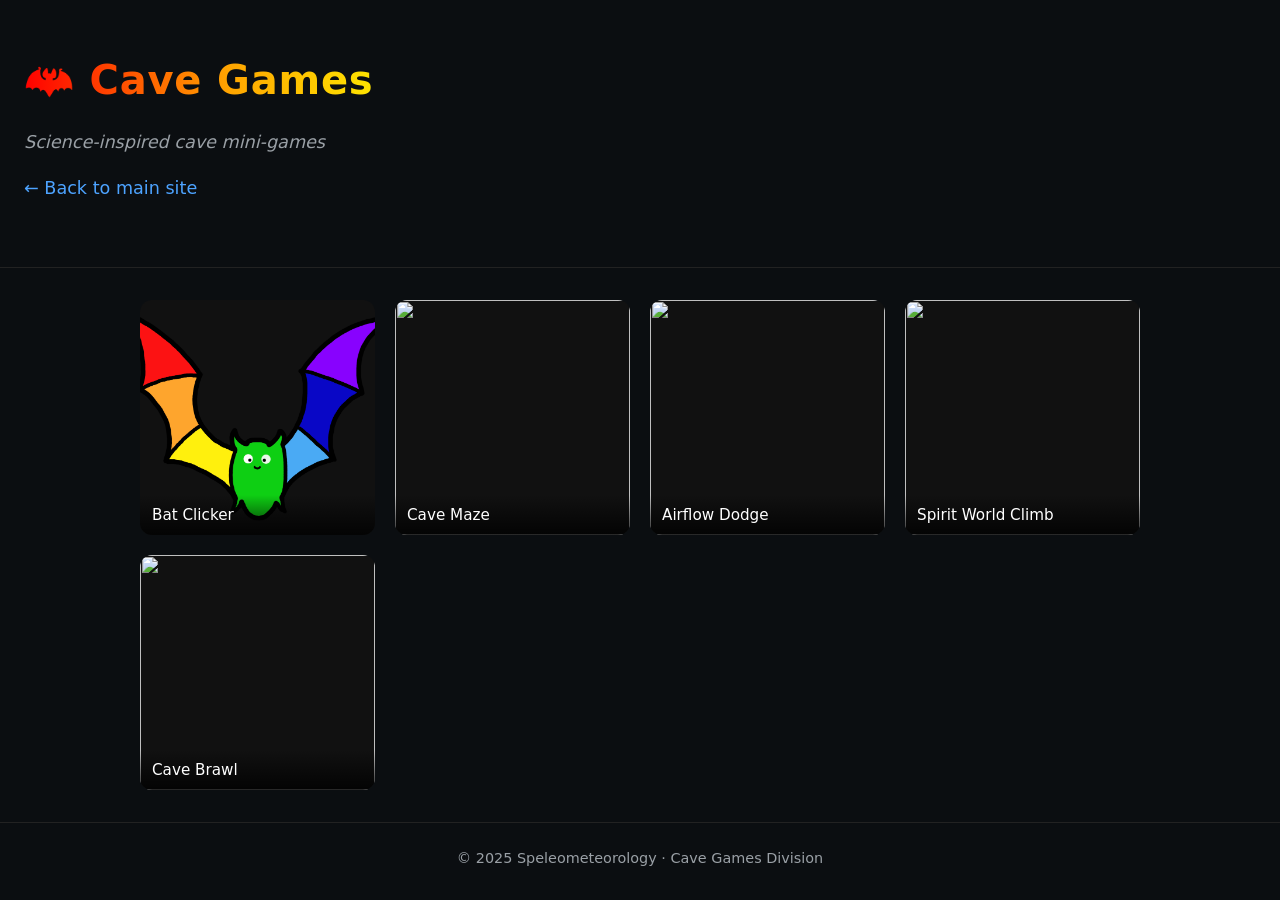
==== games/index.html @ 0dcf233b "Update index.html" ====
<!DOCTYPE html>
<html lang="en">
<head>
  <meta charset="UTF-8">
  <title>Games | Speleometeorology</title>
  <meta name="viewport" content="width=device-width, initial-scale=1.0">
  <link rel="stylesheet" href="../style.css">
</head>

<body>

<header>
  <h1>🦇 Cave Games</h1>
  <p class="tagline">Science-inspired cave mini-games</p>
  <p><a href="../index.html">← Back to main site</a></p>
</header>

<main>
  <section>
    <div class="game-cards">

      <a href="bat-clicker.html" class="game-card">
        <img src="../Bat2.png">
        <span class="caption">Bat Clicker</span>
      </a>

      <a href="cave-maze.html" class="game-card">
        <img src="../bat.png">
        <span class="caption">Cave Maze</span>
      </a>

      <a href="airflow-dodge.html" class="game-card">
        <img src="../bat.png">
        <span class="caption">Airflow Dodge</span>
      </a>

      <a href="rope-climb.html" class="game-card">
        <img src="../bat.png">
        <span class="caption">Spirit World Climb</span>
      </a>

       <a href="cave-brawl.html" class="game-card">
        <img src="../bat.png">
        <span class="caption">Cave Brawl</span>
      </a>

    </div>
  </section>
</main>

<footer>
  © 2025 Speleometeorology · Cave Games Division
</footer>

</body>
</html>
---- style.css ----
:root {
  --bg: #0b0e11;
  --fg: #e6e6e6;
  --accent: #4da3ff;
  --muted: #9aa0a6;
}

body {
  margin: 0;
  font-family: system-ui, -apple-system, BlinkMacSystemFont, "Segoe UI",
               Roboto, Oxygen, Ubuntu, Cantarell, "Helvetica Neue", Arial,
               sans-serif;
  background-color: var(--bg);
  color: var(--fg);
  line-height: 1.6;
}

header {
  padding: 3rem 1.5rem;
  border-bottom: 1px solid #222;
}

.header-container {
  display: flex;
  flex-wrap: wrap;
  align-items: center;
  gap: 1.5rem;
  margin-bottom: 1rem;
}

.header-container img {
  width: 120px;  /* adjust as needed */
  height: auto;
  border-radius: 8px;
  border: 1px solid #222;
}


header h1 {
  margin: 0;
  font-size: 2.5rem;
  letter-spacing: 0.02em;

  /* Rainbow gradient text */
  background: linear-gradient(90deg, red, orange, yellow, green, blue, indigo, violet);
  -webkit-background-clip: text;
  -webkit-text-fill-color: transparent;
}


header p {
  max-width: 800px;
  margin-top: 1rem;
  color: var(--muted);
  font-size: 1.1rem;
}

main {
  max-width: 1000px;
  padding: 2rem 1.5rem;
  margin: auto;
}

/* Default h2 styling */
h2 {
  margin-bottom: 0.5rem;
}

/* Page layout */
.layout {
  display: flex;
  max-width: 1400px;
  margin: auto;
}

/* Sidebar */
.sidebar {
  width: 220px;
  padding: 2rem 1.5rem;
  background-color: #0f1216;
  border-right: 1px solid #222;
  position: sticky;
  top: 0;
  height: 100vh;
}

.sidebar h3 {
  margin-top: 0;
  color: #800080; /* purple accent */
}

/* Sidebar links */
.sidebar ul {
  list-style: none;
  padding: 0;
  margin: 1rem 0 0;
}

.sidebar li {
  margin-bottom: 0.75rem;
}

.sidebar a {
  color: var(--fg);
  text-decoration: none;
  font-size: 0.95rem;
}

.sidebar a:hover {
  color: var(--accent);
}

/* Main content spacing */
.layout main {
  flex: 1;
  padding: 2rem 2.5rem;
}

/* Responsive: hide sidebar on small screens */
@media (max-width: 900px) {
  .layout {
    flex-direction: column;
  }

  .sidebar {
    width: 100%;
    height: auto;
    position: relative;
    border-right: none;
    border-bottom: 1px solid #222;
  }
}



/* Rainbow colors per section using IDs */
section#what h2 {
  color: #FF0000; /* Red */
}

section#biography h2 {
  color: #FF7F00; /* Orange */
}

section#research h2 {
  color: #FFFF00; /* Yellow */
}

section#projects h2 {
  color: #00FF00; /* Green */
}

section#resources h2 {
  color: #0000FF; /* Blue */
}

section#contact h2 {
  color: #8A2BE2; /* Purple */
}


a {
  color: var(--accent);
  text-decoration: none;
}

a:hover {
  text-decoration: underline;
}

ul {
  padding-left: 1.2rem;
}

footer {
  border-top: 1px solid #222;
  padding: 1.5rem;
  text-align: center;
  color: var(--muted);
  font-size: 0.9rem;
}

.tagline {
  font-style: italic;
  color: var(--muted);
}

/* Biography section flex */
.bio-container {
  display: flex;
  flex-wrap: wrap;
  gap: 1.5rem;
  align-items: flex-start;
}

.bio-container img {
  width: 220px;
  max-width: 100%;
  border-radius: 8px;
  border: 1px solid #222;
}

.bio-container p {
  max-width: 650px;
}

/* Banner container with relative positioning */
.banner-container {
  position: relative;
  width: 100%;
  max-height: 400px;   /* adjust as needed */
  overflow: hidden;
}

/* Banner image fills the container */
.banner-container img {
  width: 100%;
  height: 100%;
  object-fit: cover;
  display: block;
}

/* Text overlay on top of banner */
.banner-text {
  position: absolute;
  top: 20%;             /* vertically center */
  left: 50%;            /* horizontally center */
  transform: translate(-50%, -50%);
  text-align: center;
  color: white;         /* text color on banner */
  text-shadow: 2px 2px 6px rgba(0,0,0,0.8); /* makes text visible */
}

/* Title styling (optional rainbow gradient) */
.banner-text h1 {
  font-size: 3rem;
  margin: 0;

  background: linear-gradient(90deg, red, orange, yellow, green, blue, indigo, violet);
  -webkit-background-clip: text;
  -webkit-text-fill-color: transparent;
}

/* Tagline styling */
.banner-text .tagline {
  font-size: 1.2rem;
  color: var(--muted);
  text-shadow: 1px 1px 4px rgba(0,0,0,0.7);
}


/* Header text below banner */
.header-text {
  display: flex;
  flex-direction: column;
  align-items: center;
  text-align: center;
  gap: 0.5rem;
  margin-top: 1rem;
}

/* Sub-header below main title in banner */
/* Sub-header below main title in banner with rainbow gradient */
.banner-text .subheader {
  font-size: 1.5rem;
  margin: 0.5rem 0;

  /* Rainbow gradient text */
  background: linear-gradient(90deg, red, orange, yellow, green, blue, indigo, violet);
  -webkit-background-clip: text;
  -webkit-text-fill-color: transparent;
  background-clip: text; /* standard */
  text-shadow: 1px 1px 4px rgba(0,0,0,0.8); /* optional for readability on banner */
}


/* Optional: smaller intro text */
.intro {
  max-width: 900px;
  margin: 1.5rem auto;
  text-align: center;
  color: var(--muted);
}

.photo-credit {
  font-size: 0.8rem;
  color: var(--muted);
  margin-top: 0.3rem;
  font-style: italic;
}

#cv-frame {
  width: 100%;
  height: calc(100vh - 120px); /* leaves space for header/footer */
}

/* Resources cards container */
/* ===========================
   GENERIC RESOURCE CARDS
   =========================== */

.resource-cards {
  display: grid;
  grid-template-columns: repeat(auto-fit, minmax(240px, 1fr));
  gap: 1.25rem;
}

/* Resource card */
.resource-card {
  display: block;
  padding: 1.25rem;
  background: #111;
  border-radius: 12px;
  text-decoration: none;
  color: var(--fg);
  border: 1px solid #2a2a2a;
  transition: transform 0.2s ease;
  position: relative;
}

/* Headings */
.resource-card h3 {
  margin-top: 0;
  margin-bottom: 0.5rem;
  font-size: 1.15rem;
}

/* Body text */
.resource-card p {
  margin: 0;
  color: var(--muted);
  font-size: 0.95rem;
}

/* Rainbow border on hover */
.resource-card::before {
  content: "";
  position: absolute;
  inset: -2px;
  border-radius: 14px;
  background: linear-gradient(
    90deg,
    red,
    orange,
    yellow,
    green,
    blue,
    indigo,
    violet
  );
  opacity: 0;
  z-index: -1;
  transition: opacity 0.2s ease;
}

.resource-card:hover::before {
  opacity: 1;
}

.resource-card:hover {
  transform: translateY(-2px);
}



.bat {
  position: fixed;
  width: 40px; /* adjust bat size */
  height: auto;
  z-index: 1000;
  pointer-events: none;
  animation-name: fly;
  animation-timing-function: linear;
  animation-iteration-count: infinite;
}

@keyframes fly {
  0% {
    transform: translateY(0) rotate(0deg);
    opacity: 0;
  }
  10% {
    opacity: 1;
  }
  100% {
    transform: translateY(100vh) rotate(360deg);
    opacity: 0;
  }
}
/* Game cards container (optional, for consistency) */
.game-cards {
  display: grid;
  grid-template-columns: repeat(auto-fit, minmax(200px, 1fr));
  gap: 1.25rem;
}

/* Individual game card */
.game-card {
  position: relative;
  aspect-ratio: 1 / 1;   /* 🔒 makes card square */
  border-radius: 12px;
  overflow: hidden;
  background: #111;
  text-decoration: none;
  color: white;
  display: block;
}


/* Card photo sizing */
.game-card img {
  position: absolute;
  inset: 0;               /* top:0 right:0 bottom:0 left:0 */
  width: 100%;
  height: 100%;
  object-fit: cover;      /* fills card, no distortion */
  display: block;
}

/* Caption overlay */
.game-card .caption {
  position: absolute;
  bottom: 0;
  width: 100%;
  padding: 0.5rem 0.75rem;
  background: linear-gradient(
    to top,
    rgba(0,0,0,0.8),
    rgba(0,0,0,0)
  );
  font-size: 0.95rem;
}

/* Game page */
#bat-clicker {
  text-align: center;
  margin-top: 2rem;
}

#game-area {
  position: relative;
  height: 35px;
  max-width: 80px;
  margin: auto;
  background: #111;
  border: 1px solid #222;
  border-radius: 12px;
  overflow: hidden;
}

#score {
  position: absolute;
  top: 10px;
  left: 10px;
  font-weight: bold;
  z-index: 10;
}

.bat {
  position: absolute;
  width: 40px;
  cursor: pointer;
  user-select: none;
}

/* Rope climb game */
#rope-game {
  text-align: center;
  margin-top: 2rem;
}

#rope-area {
  position: relative;
  width: 200px;
  height: 300px;
  margin: 1rem auto;
  background: url('spiritworld.HEIC') no-repeat center center;
  background-size: cover;
  background: #111;
  border: 1px solid #222;
  border-radius: 12px;
  overflow: hidden;
}

/* Rope */
#rope {
  position: absolute;
  left: 50%;
  top: 0;
  width: 6px;
  height: 100%;
  background: repeating-linear-gradient(
    to bottom,
    #ccc,
    #ccc 10px,
    #888 10px,
    #888 20px
  );
  transform: translateX(-50%);
}

/* Climber */
#climber {
  position: absolute;
  bottom: 0;
  left: 50%;
  width: 20px;
  height: 20px;
  background: white;
  border-radius: 50%;
  transform: translateX(-50%);
}

/* Avatar selection */
#avatar-select {
  margin-bottom: 1rem;
}

/* Avatar container */
.avatars {
  display: flex;
  justify-content: center;
  gap: 1.5rem; /* increase gap for bigger avatars */
  margin-top: 0.5rem;
}

/* Individual avatar */
.avatar {
  display: flex;
  flex-direction: column;
  align-items: center;
  cursor: pointer;
  border: 2px solid transparent;
  border-radius: 8px;
  padding: 6px; /* slightly larger padding */
  transition: transform 0.2s, border-color 0.2s;
}

/* Avatar image */
.avatar img {
  width: 50px;  /* increased from 60px */
  height: 50px; /* increased from 60px */
  border-radius: 50%;
  object-fit: cover;
}

/* Avatar name label */
.avatar-name {
  margin-top: 0.25rem;
  font-size: 1rem; /* slightly larger font */
  color: var(--fg);
  text-align: center;
}

/* Selected avatar highlight */
.avatar.selected {
  border-color: #FFD700;
  transform: scale(1.15); /* slightly bigger scale on selection */
}
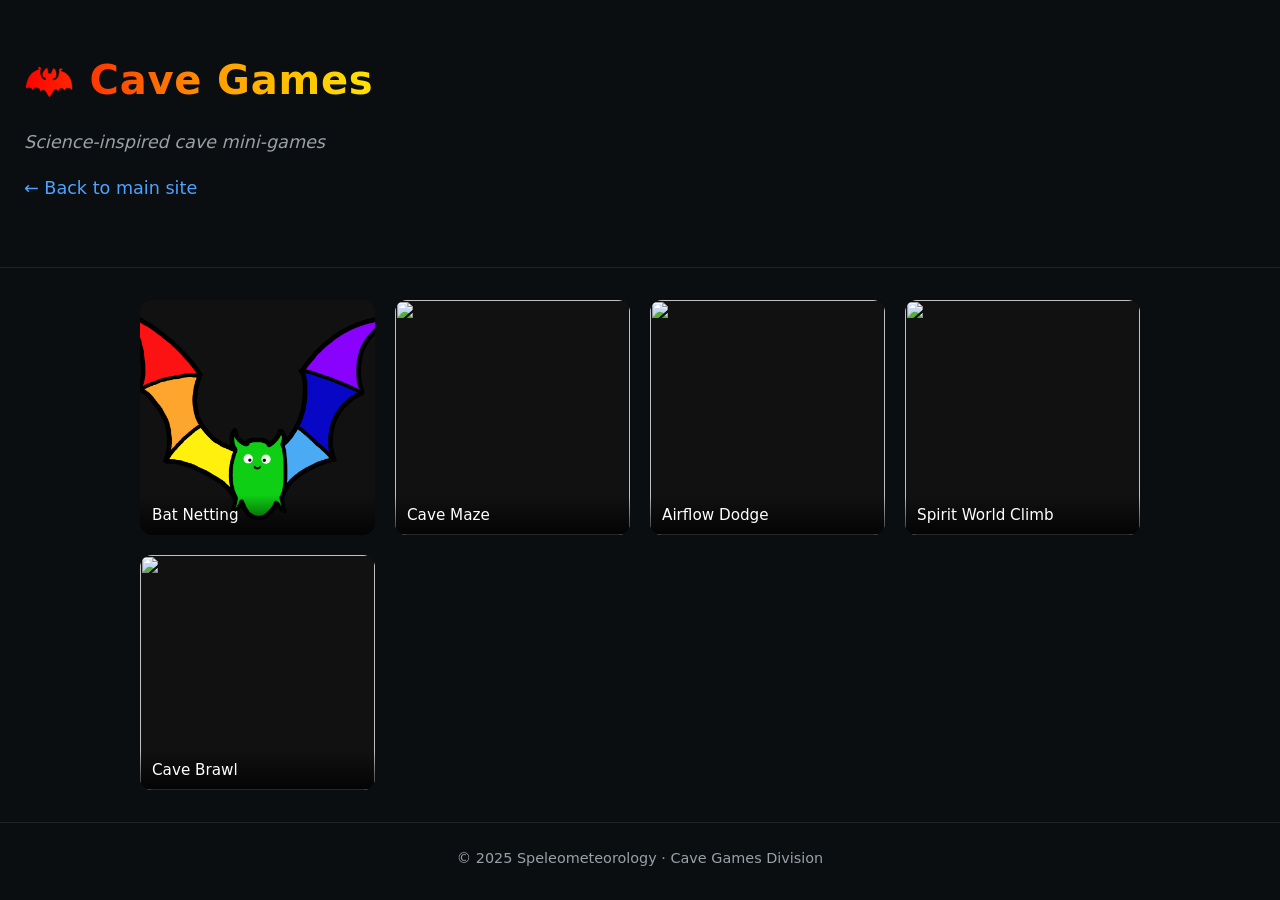
==== commit 6aa9d6d0: "Update index.html" ====
--- a/games/index.html
+++ b/games/index.html
@@ -21,7 +21,7 @@
 
       <a href="bat-clicker.html" class="game-card">
         <img src="../Bat2.png">
-        <span class="caption">Bat Clicker</span>
+        <span class="caption">Bat Netting</span>
       </a>
 
       <a href="cave-maze.html" class="game-card">
--- a/style.css
+++ b/style.css
@@ -158,6 +158,11 @@
   color: #8A2BE2; /* Purple */
 }
 
+section#cave games h2 {
+  color: #FF0090; /* Magenta */
+}
+
+
 
 a {
   color: var(--accent);
@@ -228,7 +233,7 @@
   transform: translate(-50%, -50%);
   text-align: center;
   color: white;         /* text color on banner */
-  text-shadow: 2px 2px 6px rgba(0,0,0,0.8); /* makes text visible */
+  text-shadow: 2px 2px 6px rgba(0,0,0,0.1); /* makes text visible */
 }
 
 /* Title styling (optional rainbow gradient) */
@@ -245,7 +250,7 @@
 .banner-text .tagline {
   font-size: 1.2rem;
   color: var(--muted);
-  text-shadow: 1px 1px 4px rgba(0,0,0,0.7);
+  text-shadow: 1px 1px 4px rgba(0,0,0,0.1);
 }
 
 
@@ -270,7 +275,7 @@
   -webkit-background-clip: text;
   -webkit-text-fill-color: transparent;
   background-clip: text; /* standard */
-  text-shadow: 1px 1px 4px rgba(0,0,0,0.8); /* optional for readability on banner */
+  text-shadow: 1px 1px 4px rgba(0,0,0,0.1); /* optional for readability on banner */
 }
 
 
@@ -361,6 +366,76 @@
   transform: translateY(-2px);
 }
 
+/* ===========================
+   PLAY BUTTON CARD
+   =========================== */
+
+.play-card {
+  position: relative;
+  width: 220px;
+  height: 140px;
+  border-radius: 14px;
+  background: #111;
+  border: 1px solid #222;
+  text-decoration: none;
+  color: white;
+
+  display: flex;
+  flex-direction: column;
+  justify-content: center;
+  align-items: center;
+  gap: 0.4rem;
+
+  transition: transform 0.2s ease;
+}
+
+/* Triangle play icon */
+.play-icon {
+  font-size: 5rem;
+  line-height: 1;
+  color: white;
+}
+
+/* Label text */
+.play-label {
+  font-size: 2rem;
+  letter-spacing: 0.05em;
+  text-transform: uppercase;
+  color: var(--muted);
+}
+
+/* Hover lift */
+.play-card:hover {
+  transform: translateY(-3px);
+}
+
+/* Rainbow border on hover */
+.play-card::before {
+  content: "";
+  position: absolute;
+  inset: -2px;
+  border-radius: 16px;
+ background: radial-gradient(
+    circle at top,
+    #2a2a2a 0%,
+    #141414 45%,
+    #0b0e11 100%
+  );
+  border: 1px solid #222;
+  text-decoration: none;
+  color: white;
+
+  display: flex;
+  flex-direction: column;
+  justify-content: center;
+  align-items: center;
+  gap: 0.4rem;
+  transition: opacity 0.2s ease;
+}
+
+.play-card:hover::before {
+  opacity: 1;
+}
 
 
 .bat {
@@ -439,14 +514,18 @@
 
 #game-area {
   position: relative;
-  height: 35px;
-  max-width: 80px;
+  width: 100%;
+  height: 400px; /* adjust height as needed */
   margin: auto;
-  background: #111;
   border: 1px solid #222;
   border-radius: 12px;
   overflow: hidden;
-}
+
+  /* Cave background */
+  background: url('carlsbad-cavern-NYawn.jpg') no-repeat center center;
+  background-size: cover;
+}
+
 
 #score {
   position: absolute;
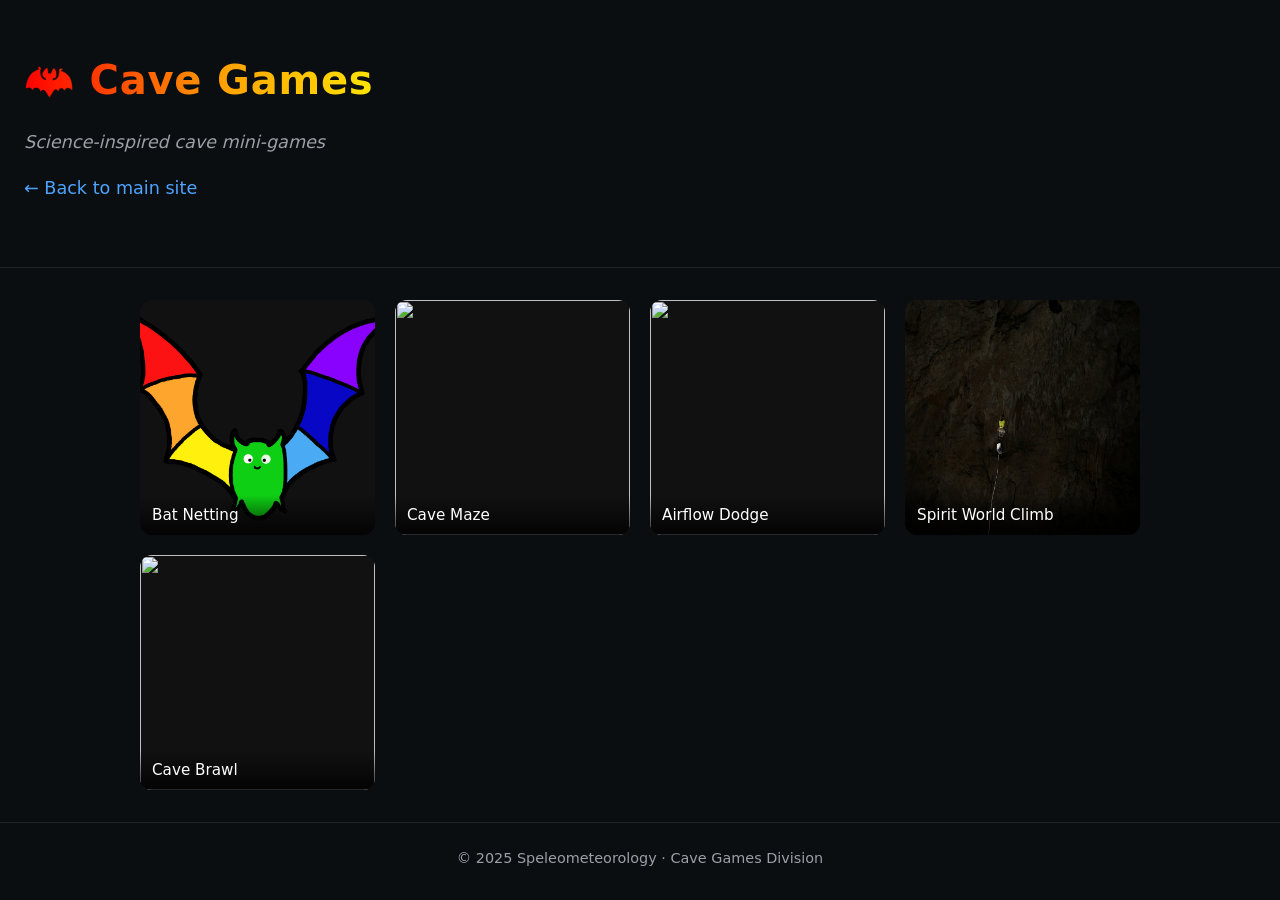
==== commit 6a632789: "Update index.html" ====
--- a/games/index.html
+++ b/games/index.html
@@ -34,8 +34,8 @@
         <span class="caption">Airflow Dodge</span>
       </a>
 
-      <a href="rope-climb.html" class="game-card">
-        <img src="../bat.png">
+      <a href="spirit-world-climb.html" class="game-card">
+        <img src="../spirit-world-climb.JPEG">
         <span class="caption">Spirit World Climb</span>
       </a>
 
--- a/style.css
+++ b/style.css
@@ -159,7 +159,7 @@
 }
 
 section#cave games h2 {
-  color: #FF0090; /* Magenta */
+  color: #FF00FF; /* Magenta */
 }
 
 
@@ -415,21 +415,18 @@
   position: absolute;
   inset: -2px;
   border-radius: 16px;
- background: radial-gradient(
-    circle at top,
-    #2a2a2a 0%,
-    #141414 45%,
-    #0b0e11 100%
+ background: linear-gradient(
+    90deg,
+    red,
+    orange,
+    yellow,
+    green,
+    blue,
+    indigo,
+    violet
   );
-  border: 1px solid #222;
-  text-decoration: none;
-  color: white;
-
-  display: flex;
-  flex-direction: column;
-  justify-content: center;
-  align-items: center;
-  gap: 0.4rem;
+  opacity: 0;
+  z-index: -1;
   transition: opacity 0.2s ease;
 }
 
@@ -512,6 +509,21 @@
   margin-top: 2rem;
 }
 
+@keyframes flap {
+  0% { transform: rotate(0deg); }
+  50% { transform: rotate(-15deg); }
+  100% { transform: rotate(0deg); }
+}
+
+.bat {
+  position: absolute;
+  height: auto;
+  cursor: pointer;
+  z-index: 1;
+  user-select: none;
+}
+
+
 #game-area {
   position: relative;
   width: 100%;
@@ -522,7 +534,7 @@
   overflow: hidden;
 
   /* Cave background */
-  background: url('carlsbad-cavern-NYawn.jpg') no-repeat center center;
+  background: url('games/carlsbad-cavern-NYawn.jpg') no-repeat center center;
   background-size: cover;
 }
 
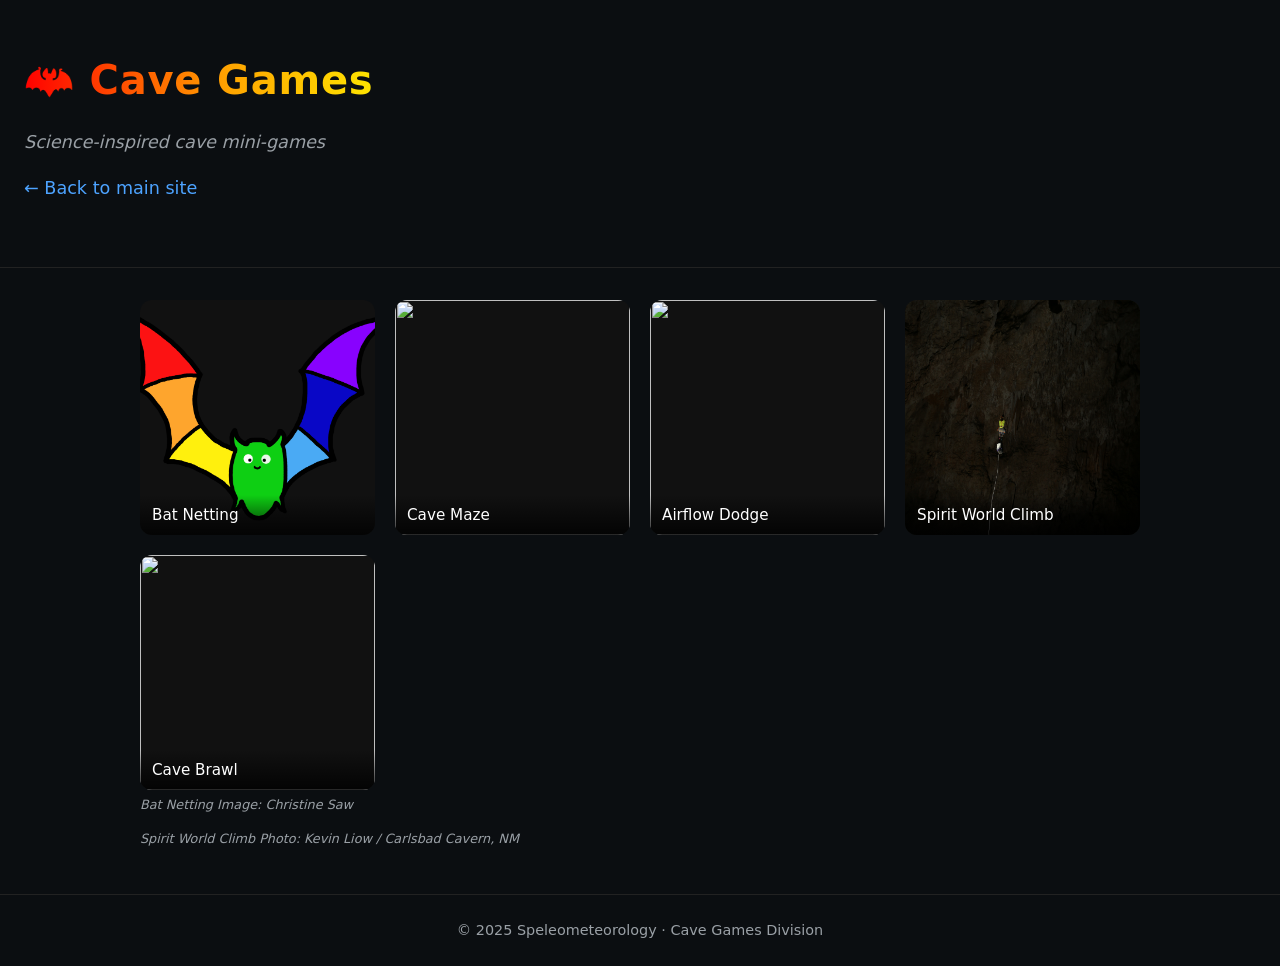
==== commit ecaa098f: "Update index.html" ====
--- a/games/index.html
+++ b/games/index.html
@@ -46,6 +46,9 @@
 
     </div>
   </section>
+
+<p class="photo-credit">Bat Netting Image: Christine Saw</p>
+<p class="photo-credit">Spirit World Climb Photo: Kevin Liow / Carlsbad Cavern, NM</p>
 </main>
 
 <footer>
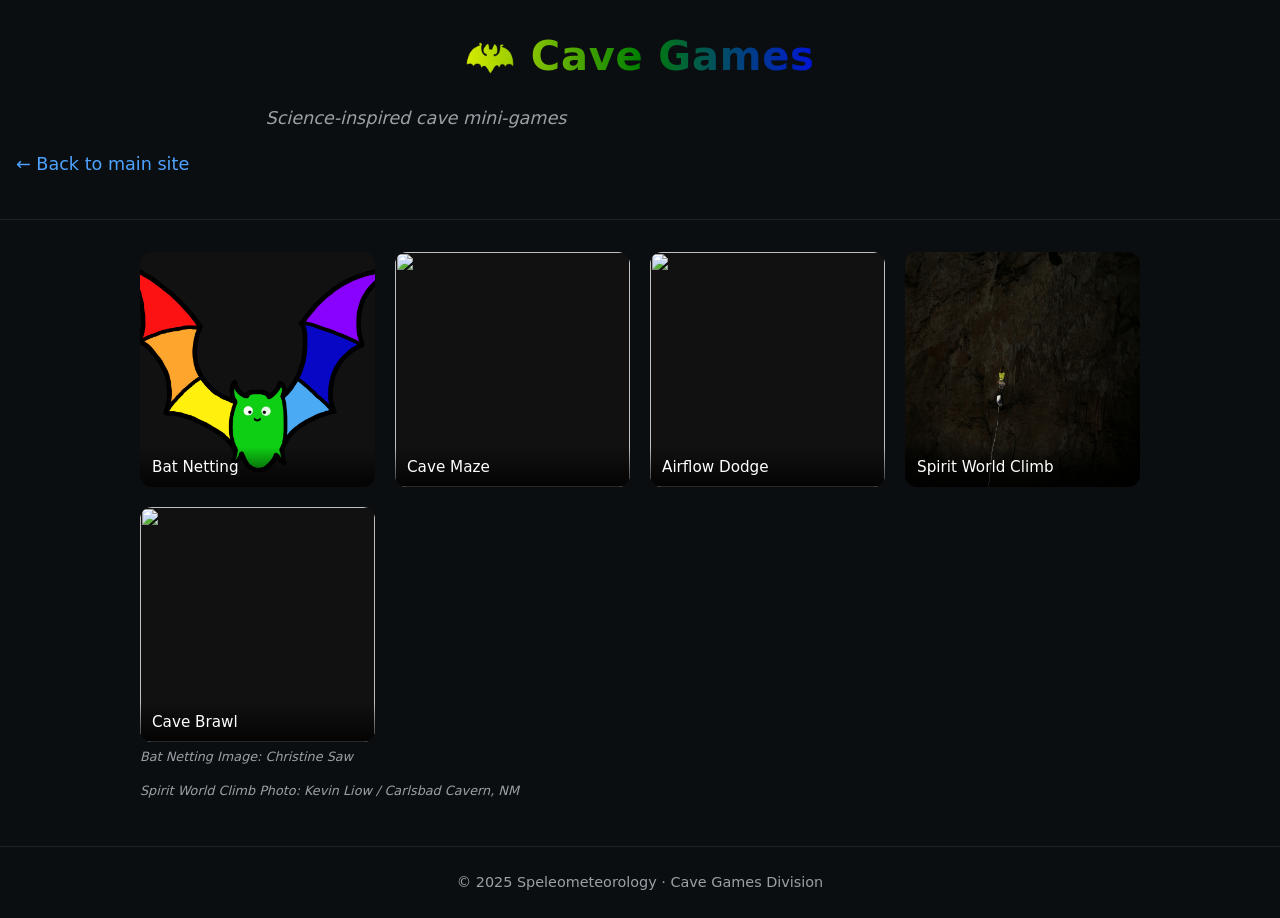
==== commit b6a58153: "Update index.html" ====
--- a/games/index.html
+++ b/games/index.html
@@ -39,7 +39,7 @@
         <span class="caption">Spirit World Climb</span>
       </a>
 
-       <a href="cave-brawl.html" class="game-card">
+       <a href="cave-brawl/cave-brawl.html" class="game-card">
         <img src="../bat.png">
         <span class="caption">Cave Brawl</span>
       </a>
--- a/style.css
+++ b/style.css
@@ -16,7 +16,7 @@
 }
 
 header {
-  padding: 3rem 1.5rem;
+  padding: 1.5rem 1rem;
   border-bottom: 1px solid #222;
 }
 
@@ -35,6 +35,12 @@
   border: 1px solid #222;
 }
 
+header h1,
+header .subheader,
+header .tagline {
+  text-align: center;
+}
+
 
 header h1 {
   margin: 0;
@@ -55,6 +61,21 @@
   font-size: 1.1rem;
 }
 
+header .subheader {
+  font-size: clamp(1rem, 4vw, 1.5rem); /* scales with screen width */
+  margin: 0.25rem 0;
+
+  /* Rainbow gradient */
+  background: linear-gradient(90deg, red, orange, yellow, green, blue, indigo, violet);
+  -webkit-background-clip: text;
+  -webkit-text-fill-color: transparent;
+  background-clip: text; /* standard */
+
+  /* Optional: make it more readable */
+  text-shadow: 1px 1px 3px rgba(0, 0, 0, 0.1);
+}
+
+
 main {
   max-width: 1000px;
   padding: 2rem 1.5rem;
@@ -73,42 +94,6 @@
   margin: auto;
 }
 
-/* Sidebar */
-.sidebar {
-  width: 220px;
-  padding: 2rem 1.5rem;
-  background-color: #0f1216;
-  border-right: 1px solid #222;
-  position: sticky;
-  top: 0;
-  height: 100vh;
-}
-
-.sidebar h3 {
-  margin-top: 0;
-  color: #800080; /* purple accent */
-}
-
-/* Sidebar links */
-.sidebar ul {
-  list-style: none;
-  padding: 0;
-  margin: 1rem 0 0;
-}
-
-.sidebar li {
-  margin-bottom: 0.75rem;
-}
-
-.sidebar a {
-  color: var(--fg);
-  text-decoration: none;
-  font-size: 0.95rem;
-}
-
-.sidebar a:hover {
-  color: var(--accent);
-}
 
 /* Main content spacing */
 .layout main {
@@ -134,6 +119,8 @@
 
 
 /* Rainbow colors per section using IDs */
+
+/* INDEX */
 section#what h2 {
   color: #FF0000; /* Red */
 }
@@ -158,10 +145,26 @@
   color: #8A2BE2; /* Purple */
 }
 
-section#cave games h2 {
+section#games h2 {
   color: #FF00FF; /* Magenta */
 }
 
+/* CAVE */
+#CAVE-overview h2 {
+  color: #FF0000; /* Red */
+}
+
+#CAVE-methods h2 {
+  color: #FF7F00; /* Orange */
+}
+
+#CAVE-status h2 {
+  color: #FFFF00; /* Yellow */
+}
+
+#CAVE-funding h2 {
+  color: #00FF00; /* Green */
+}
 
 
 a {
@@ -213,44 +216,20 @@
 .banner-container {
   position: relative;
   width: 100%;
-  max-height: 400px;   /* adjust as needed */
+  height: auto;         /* allow height to scale with image */
+  max-height: 600px;    /* optional, prevents banner from being huge */
   overflow: hidden;
-}
-
-/* Banner image fills the container */
+  display: flex;
+  justify-content: center;
+  align-items: center;
+  background-color: #0b0e11; /* fills extra space */
+}
+
 .banner-container img {
   width: 100%;
-  height: 100%;
-  object-fit: cover;
+  height: auto;         /* maintain aspect ratio */
+  object-fit: contain;   /* show full image */
   display: block;
-}
-
-/* Text overlay on top of banner */
-.banner-text {
-  position: absolute;
-  top: 20%;             /* vertically center */
-  left: 50%;            /* horizontally center */
-  transform: translate(-50%, -50%);
-  text-align: center;
-  color: white;         /* text color on banner */
-  text-shadow: 2px 2px 6px rgba(0,0,0,0.1); /* makes text visible */
-}
-
-/* Title styling (optional rainbow gradient) */
-.banner-text h1 {
-  font-size: 3rem;
-  margin: 0;
-
-  background: linear-gradient(90deg, red, orange, yellow, green, blue, indigo, violet);
-  -webkit-background-clip: text;
-  -webkit-text-fill-color: transparent;
-}
-
-/* Tagline styling */
-.banner-text .tagline {
-  font-size: 1.2rem;
-  color: var(--muted);
-  text-shadow: 1px 1px 4px rgba(0,0,0,0.1);
 }
 
 
@@ -264,19 +243,7 @@
   margin-top: 1rem;
 }
 
-/* Sub-header below main title in banner */
-/* Sub-header below main title in banner with rainbow gradient */
-.banner-text .subheader {
-  font-size: 1.5rem;
-  margin: 0.5rem 0;
-
-  /* Rainbow gradient text */
-  background: linear-gradient(90deg, red, orange, yellow, green, blue, indigo, violet);
-  -webkit-background-clip: text;
-  -webkit-text-fill-color: transparent;
-  background-clip: text; /* standard */
-  text-shadow: 1px 1px 4px rgba(0,0,0,0.1); /* optional for readability on banner */
-}
+
 
 
 /* Optional: smaller intro text */
@@ -294,9 +261,52 @@
   font-style: italic;
 }
 
+/* CV block inside biography */
+.cv-block {
+  margin-top: 1.5rem;
+}
+
+/* Desktop PDF embed */
 #cv-frame {
   width: 100%;
-  height: calc(100vh - 120px); /* leaves space for header/footer */
+  height: 80vh;
+  border: 1px solid #222;
+  border-radius: 8px;
+}
+
+/* Mobile link hidden on desktop */
+.cv-mobile {
+  display: none;
+  margin-top: 1rem;
+  font-size: 1rem;
+}
+
+/* Mobile behavior */
+@media (max-width: 768px) {
+  #cv-frame {
+    display: none; /* hide embed on phones */
+  }
+
+  .cv-mobile {
+    display: block;
+    text-align: left;
+  }
+}
+
+
+.video-container {
+  position: relative;
+  width: 100%;
+  padding-bottom: 56.25%; /* 16:9 aspect ratio */
+  height: 0;
+}
+
+.video-container iframe {
+  position: absolute;
+  top: 0;
+  left: 0;
+  width: 100%;
+  height: 100%;
 }
 
 /* Resources cards container */
@@ -459,6 +469,7 @@
     opacity: 0;
   }
 }
+
 /* Game cards container (optional, for consistency) */
 .game-cards {
   display: grid;
@@ -504,7 +515,7 @@
 }
 
 /* Game page */
-#bat-clicker {
+#bat-netting {
   text-align: center;
   margin-top: 2rem;
 }
@@ -565,7 +576,7 @@
   width: 200px;
   height: 300px;
   margin: 1rem auto;
-  background: url('spiritworld.HEIC') no-repeat center center;
+  background: url('games/spiritworld.HEIC') no-repeat center center;
   background-size: cover;
   background: #111;
   border: 1px solid #222;
@@ -649,3 +660,27 @@
   transform: scale(1.15); /* slightly bigger scale on selection */
 }
 
+@media (max-width: 768px) {
+
+  .banner-container {
+    height: 300px; /* shorter banner on phones */
+  }
+
+  .banner-text {
+    padding-top: 2rem;
+    padding-left: 1rem;
+    padding-right: 1rem;
+  }
+
+  .banner-text h1 {
+    font-size: 2rem;
+  }
+
+  .banner-text .subheader {
+    font-size: 1.1rem;
+  }
+
+  .banner-text .tagline {
+    font-size: 0.95rem;
+  }
+}
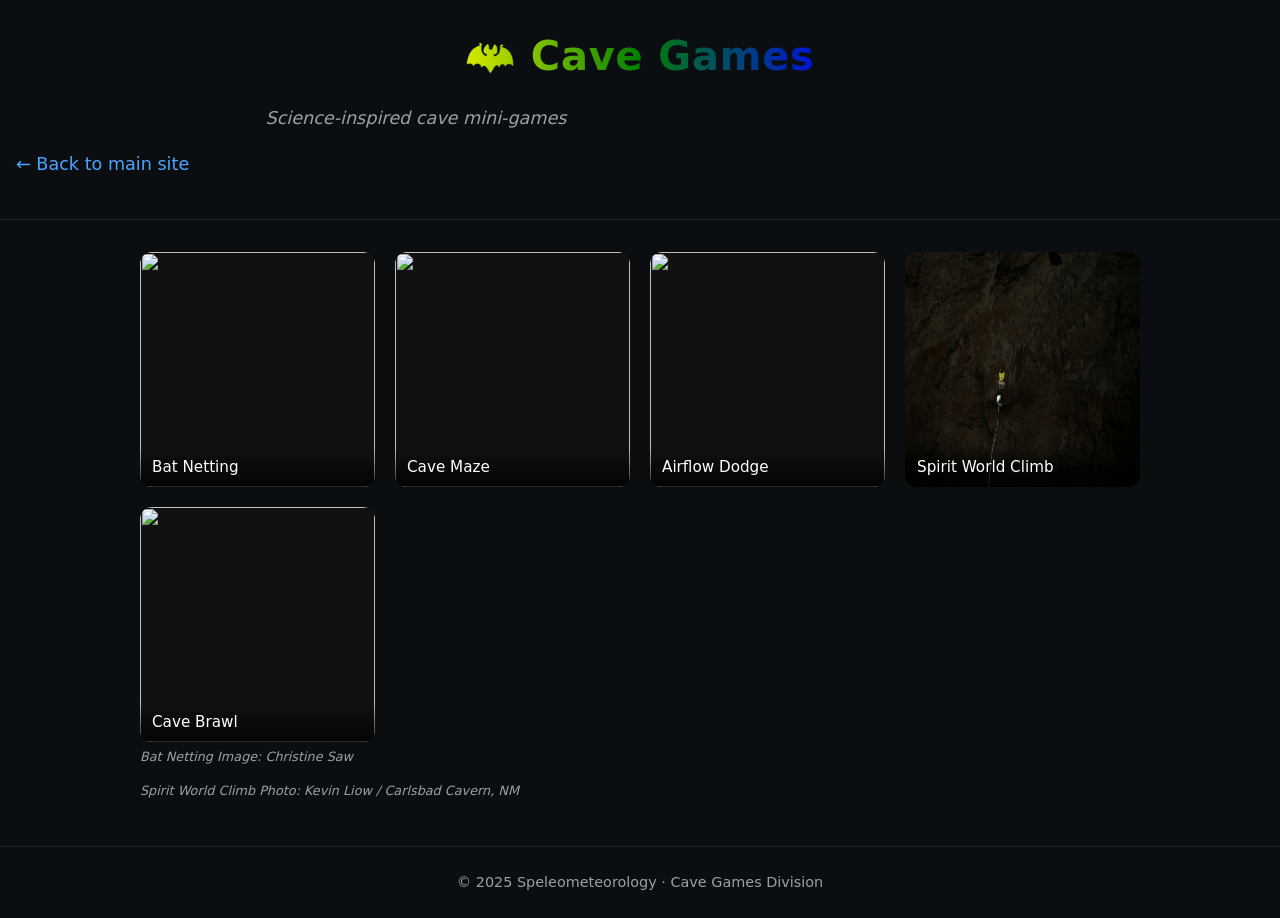
==== commit 7e4941a5: "Update index.html" ====
--- a/games/index.html
+++ b/games/index.html
@@ -19,8 +19,8 @@
   <section>
     <div class="game-cards">
 
-      <a href="bat-clicker.html" class="game-card">
-        <img src="../Bat2.png">
+      <a href="../bat-netting/bat-netting.html" class="game-card">
+        <img src="../bat-netting/Bat2.png">
         <span class="caption">Bat Netting</span>
       </a>
 
@@ -39,7 +39,7 @@
         <span class="caption">Spirit World Climb</span>
       </a>
 
-       <a href="cave-brawl/cave-brawl.html" class="game-card">
+       <a href="../cave-brawl/cave-brawl.html" class="game-card">
         <img src="../bat.png">
         <span class="caption">Cave Brawl</span>
       </a>
